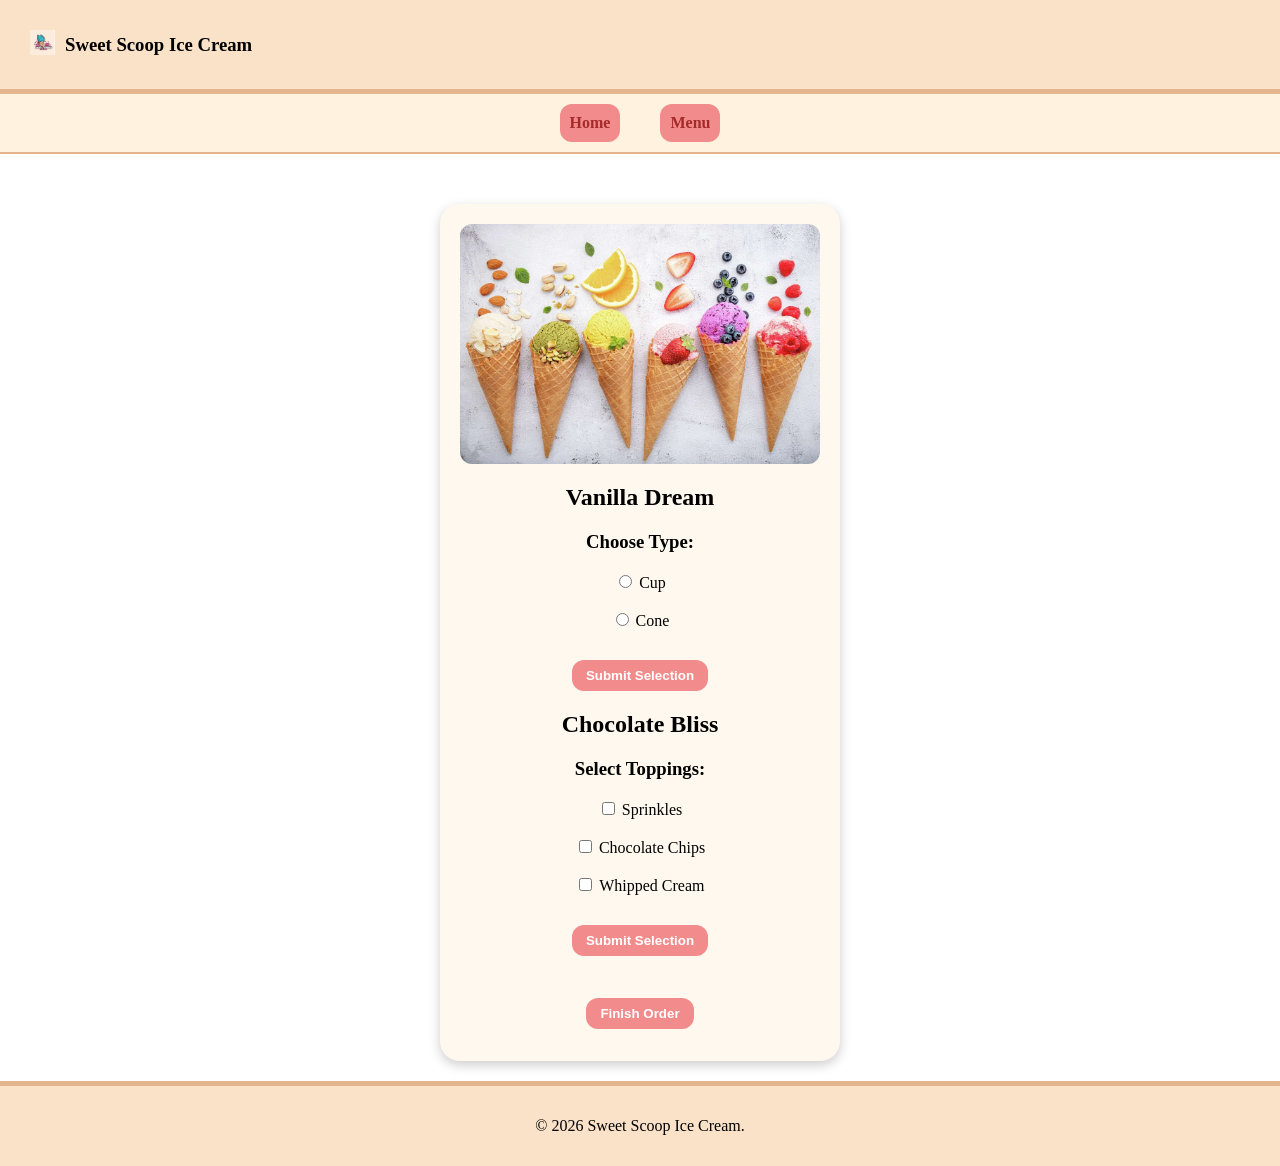
==== customize_order.html @ e0d79414 "Add files via upload" ====
<!DOCTYPE html>
<html lang="en">

<head>
    <meta charset="UTF-8">
    <meta name="viewport" content="width=device-width, initial-scale=1.0">
    <title>Customize Order</title>
    <link rel="stylesheet" href="styles.css">
</head>

<body>
    <header id="page_header">
        <div>
            <div><img src="img/logo.jpeg" alt="Sweet Scoop Ice Cream Logo"></div>
        </div>

        <div>
            <h3>Sweet Scoop Ice Cream</h3>
        </div>
    </header>

    <nav>
        <ul>
            <li><a href="index.html">Home</a></li>
            <li><a href="menu_view.html">Menu</a></li>
        </ul>
    </nav>

    <main class="customize_order_main">
        

        <form action="order_summary.html">
            <div>
                <img src="img/icecream_banner.jpeg" alt="Banner image for customizing order" id="banner_img">
            </div>

            <h2>Vanilla Dream</h2>
            <h3>Choose Type:</h3>

            <input type="radio" id="type_cup" name="type" value="Cup">
            <label for="type_cup">Cup</label><br><br>
            <input type="radio" id="type_cone" name="type" value="Cone">
            <label for="type_cone">Cone</label><br><br>
            <button type="button" name="update_order" value="submit_icecream_type">Submit Selection</button>

            <h2>Chocolate Bliss</h2>
            <h3>Select Toppings:</h3>

            <input type="checkbox" id="topping1" name="topping1" value="Sprinkles">
            <label for="topping1">Sprinkles</label><br><br>
            <input type="checkbox" id="topping2" name="topping2" value="Chocolate Chips">
            <label for="topping2">Chocolate Chips</label><br><br>
            <input type="checkbox" id="topping3" name="topping3" value="Whipped Cream">
            <label for="topping3">Whipped Cream</label><br><br>
            <button type="button" name="update_order" value="submit_toppings">Submit Selection</button>

            <br>
            <button type="submit">Finish Order</button>
        </form>
    </main>

    <footer>
        <p>&copy; 2026 Sweet Scoop Ice Cream.</p>
    </footer>
</body>

</html>
---- styles.css ----
html,
body {
    margin: 0;
    padding: 0;
    height: 100%;
}

body {
    min-height: 100vh;
    display: flex;
    flex-direction: column;
}

main {
    flex: 1;
}

main section h2 { text-align: center; }

header {
    background-color: #f9e2c8;
    display: flex;
    gap: 10px;
    align-items: center;
    justify-content: flex-start;
    padding: 15px 30px;
    border-bottom: 5px solid #e4b48c;
}

header img {
    width: 25px;
    height: 25px;
}

#page_header > div {
    margin: 0;
    display: flex;
    align-items: center;
}

nav {
    background-color: #fff3e0;
    display: flex;
    justify-content: center;
    padding: 10px;
    border-bottom: 2px solid #e4b48c;
    margin-bottom: 30px;
    flex-wrap: wrap;
}

nav ul {
    list-style: none;
    margin: 0;
    padding: 0;
    display: flex;
    flex-wrap: wrap;
    gap: 20px;
    align-items: center;
}

nav a {
    display: block;
    text-decoration: none;
    color: brown;
    background-color: #f28c8c;
    font-weight: bold;
    padding: 10px;
    margin-left: 10px;
    margin-right: 10px;
    border-radius: 12px;
}

main section {
    display: flex;
    background-color: #fff8ee;
    border-radius: 25px;
    margin-bottom: 40px;
    box-shadow: 0 4px 12px rgba(0, 0, 0, 0.2);
    justify-content: center;
    align-items: center;
    flex-direction: column;
    padding: 25px;
}

footer {
    background-color: #f9e2c8;
    display: flex;
    row-gap: 10px;
    align-items: center;
    justify-content: center;
    padding: 15px;
    border-top: 5px solid #e4b48c;
}

.index_main {
    display: flex;
    flex-direction: column;
    justify-content: center;
    width: 100%;
    max-width: 1100px;
    margin: 0 auto;
    padding: 20px;
    box-sizing: border-box;
}

.login_main {
    display: flex;
    justify-content: center;
    width: 100%;
    max-width: 1100px;
    margin: 0 auto;
    padding: 20px;
}

#login_container {
    display: flex;
    flex-direction: column;
    gap: 20px;
    justify-content: center;
    align-items: center;
    background-color: #fff8ee;
    border-radius: 20px;
    box-shadow: 0 4px 12px rgba(0, 0, 0, 0.2);
    padding: 20px;
}

#login_form {
    text-align: center;
    margin: 0 auto 70px;
}

#login_form input[type="text"],
#login_form input[type="password"] {
    background-color: #fff8ee;
}

form button,
.add_btn {
    background-color: #f28c8c;
    color: #ffffff;
    font-weight: bold;
    border-radius: 12px;
    padding: 8px 14px;
    border: none;
    cursor: pointer;
}

.menu_main {
    width: 100%;
    max-width: 1100px;
    margin: 0 auto;
    padding: 20px;
    box-sizing: border-box;
}

.season_selector {
    text-align: center;
}

.season_selector select {
    background-color: #fff8ee;
    border-radius: 10px;
    padding: 6px 10px;
    border: 1px solid #e4b48c;
}

.tile_grid {
    text-align: center;
    display: flex;
    flex-wrap: wrap;
}

.ice_cream_tile {
    background-color: #ffffff;
    border: 20px solid #ffffff;
    border-radius: 20px;
    padding: 15px;
    margin: 15px;
    box-shadow: 0 4px 12px rgba(0, 0, 0, 0.2);
    width: calc(33.333% - 30px);
    text-align: center;
    box-sizing: border-box;
}

.ice_cream_tile img {
    width: 100%;
    height: 180px;
    object-fit: cover;
    border-radius: 12px;
}

.special_actions {
    margin-top: 10px;
}

.remove_btn {
    background-color: #c94c4c;
    color: #ffffff;
    font-weight: bold;
    border-radius: 12px;
    padding: 8px 14px;
    border: none;
    cursor: pointer;
}

.customize_link {
    display: inline-block;
    text-decoration: none;
    background-color: #f28c8c;
    color: #ffffff;
    font-weight: bold;
    border-radius: 12px;
    padding: 8px 14px;
    border: none;
    cursor: pointer;
}

#banner_img {
    width: 100%;
    height: 15rem;
    object-fit: cover;
    border-radius: 12px;
    display: block;
    margin: 0 auto;
}

.customize_order_main {
    width: 100%;
    max-width: 1100px;
    margin: 0 auto;
    padding: 20px;
    display: flex;
    justify-content: center;
    flex-direction: column;
    align-items: center;
    border-radius: 25px;
}

.customize_order_main form {
    max-width: 500px;
    margin: 0 auto;
    text-align: center;
    padding: 20px;
    background-color: #fff8ee;
    border-radius: 20px;
    box-shadow: 0 4px 12px rgba(0, 0, 0, 0.2);
}

.customize_order_main form button {
    display: block;
    margin: 12px auto;
}

.action_btn {
    display: inline-block;
    text-decoration: none;
    background-color: #f28c8c;
    color: #ffffff;
    font-weight: bold;
    border-radius: 12px;
    padding: 8px 14px;
    border: none;
    cursor: pointer;
}

.order_summary_main {
    width: 100%;
    max-width: 1100px;
    margin: 0 auto;
    padding: 20px;
    display: flex;
    justify-content: center;
    flex-direction: column;
    align-items: center;
    box-sizing: border-box;
}

.order_summary_main > table {
    margin: 0 auto;
    border-collapse: collapse;
    border: 1px solid black;
    background-color: #fff8ee;
    text-align: left;
}

.order_summary_main td {
    border: 1px solid #000;
    padding: 10px 15px;
}

.summary_actions {
    display: flex;
    justify-content: center;
    gap: 12px;
    margin-top: 20px;
}
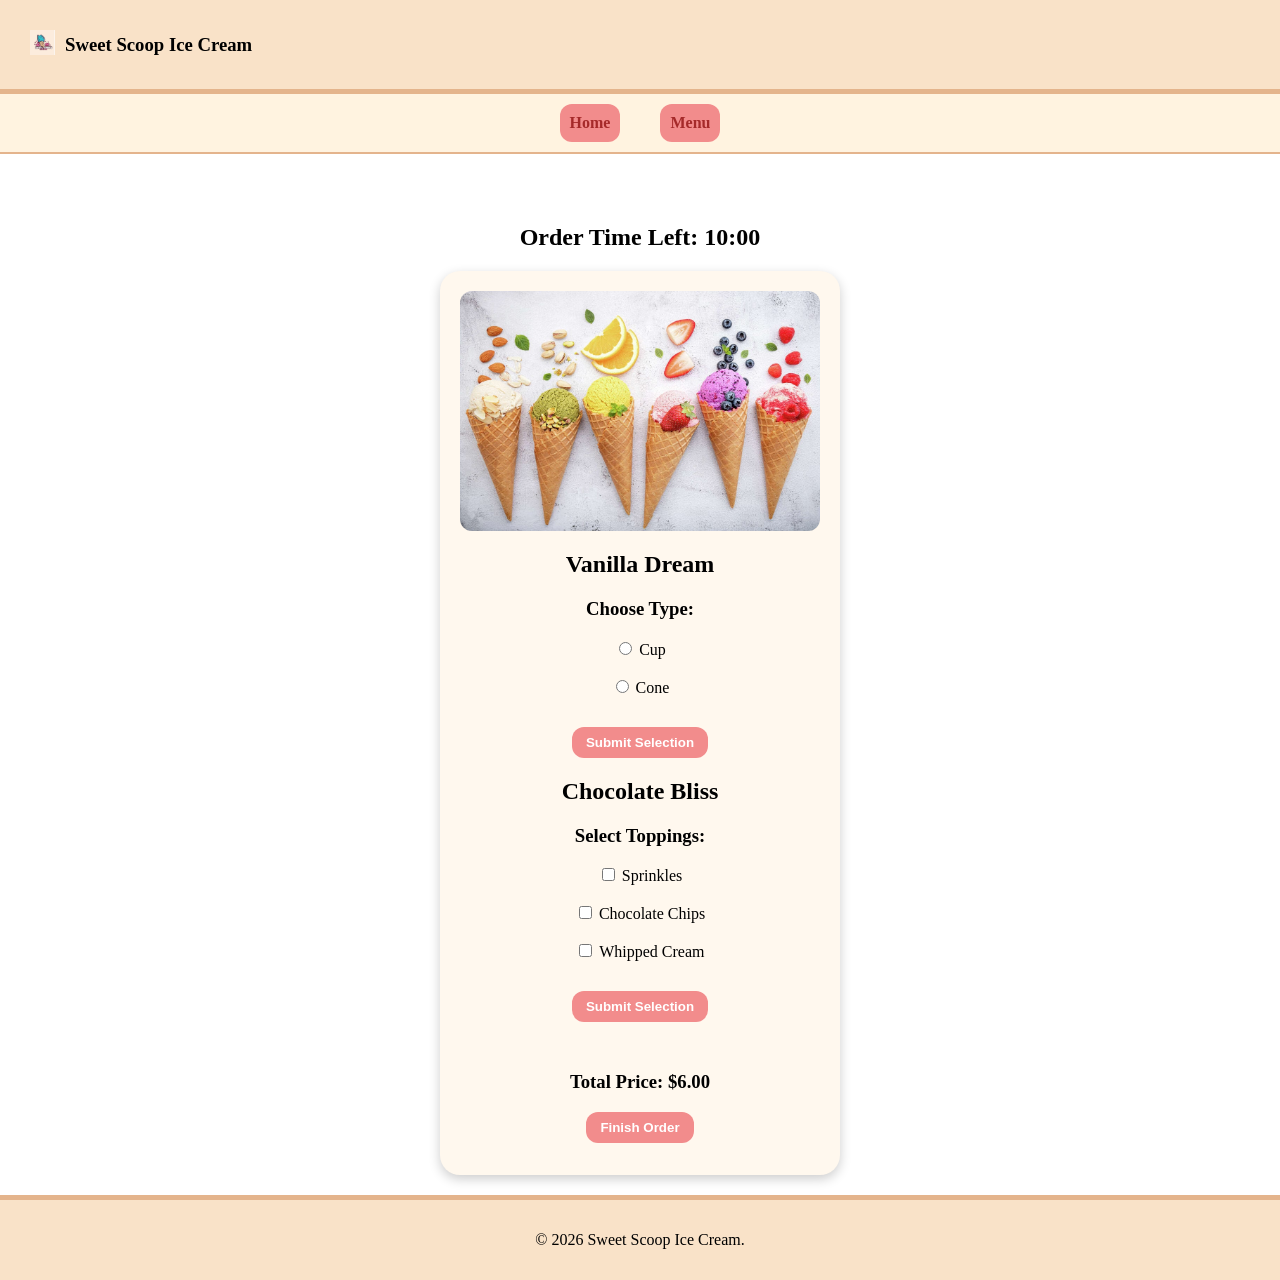
==== commit 3c23d9d2: "Finished customize_order" ====
--- a/customize_order.html
+++ b/customize_order.html
@@ -27,7 +27,7 @@
     </nav>
 
     <main class="customize_order_main">
-        
+        <h2>Order Time Left: <span id = "countdown">10:00</span></h2>
 
         <form action="order_summary.html">
             <div>
@@ -37,31 +37,107 @@
             <h2>Vanilla Dream</h2>
             <h3>Choose Type:</h3>
 
-            <input type="radio" id="type_cup" name="type" value="Cup">
+            <input type="radio" class = "radioInput" id="type_cup" name="type" value="Cup">
             <label for="type_cup">Cup</label><br><br>
-            <input type="radio" id="type_cone" name="type" value="Cone">
+            <input type="radio" class = "radioInput" id="type_cone" name="type" value="Cone">
             <label for="type_cone">Cone</label><br><br>
-            <button type="button" name="update_order" value="submit_icecream_type">Submit Selection</button>
+            <button type="button" name="update_order" value="submit_icecream_type"  onclick = "checkStatus('radio')">Submit Selection</button>
 
             <h2>Chocolate Bliss</h2>
             <h3>Select Toppings:</h3>
 
-            <input type="checkbox" id="topping1" name="topping1" value="Sprinkles">
+            <input type="checkbox" class = "checkboxInput" id="topping1" name="topping1" value="Sprinkles">
             <label for="topping1">Sprinkles</label><br><br>
-            <input type="checkbox" id="topping2" name="topping2" value="Chocolate Chips">
+            <input type="checkbox" class = "checkboxInput" id="topping2" name="topping2" value="Chocolate Chips">
             <label for="topping2">Chocolate Chips</label><br><br>
-            <input type="checkbox" id="topping3" name="topping3" value="Whipped Cream">
+            <input type="checkbox" class = "checkboxInput" id="topping3" name="topping3" value="Whipped Cream">
             <label for="topping3">Whipped Cream</label><br><br>
-            <button type="button" name="update_order" value="submit_toppings">Submit Selection</button>
+            <button type="button" id = "selectToppings" name="update_order" value="submit_toppings"  onclick = "checkStatus('checkbox')">Submit Selection</button>
 
             <br>
-            <button type="submit">Finish Order</button>
+            <h3>Total Price: <span id = totalPrice>$6.00</span></h3>
+            <button type = "submit" onclick = "return checkStatus('all')">Finish Order</button>
         </form>
     </main>
 
     <footer>
         <p>&copy; 2026 Sweet Scoop Ice Cream.</p>
     </footer>
+
+    <script>
+        document.addEventListener("DOMContentLoaded", () => {
+            let totalSeconds = 600;
+            const countdownDisplay = document.getElementById("countdown");
+
+            const countdown = setInterval(() => {
+                let mins = Math.floor(totalSeconds / 60);
+                let secs = totalSeconds % 60;
+
+                countdownDisplay.innerHTML = `${mins}:${secs.toString().padStart(2, '0')}`
+
+                if (totalSeconds <= 0){
+                    clearInterval(countdown);
+                    window.location.href = 'order_summary.html'
+                } else{
+                    totalSeconds--;
+                }
+            }, 1000);
+        });
+
+        function checkStatus(type){
+            const radioInput = document.getElementsByClassName("radioInput");
+            const checkInput = document.getElementsByClassName("checkboxInput");
+            let radioChecked = false;
+            let checkChecked = false;
+
+           for (let i = 0; i < radioInput.length; i++){
+            if(radioInput[i].checked){
+                radioChecked = true;
+            }
+           }
+
+           for (let i = 0; i < checkInput.length; i++){
+            if(checkInput[i].checked){
+                checkChecked = true;
+            }
+           }
+
+            if (type == 'radio' && !radioChecked){
+                alert("Please select cup or cone");
+            }
+            else if(type == 'checkbox' && !checkChecked){
+                alert("Please select one topping");
+            }
+            else if(type == 'all'){
+                if (!radioChecked && !checkChecked){
+                    alert("Please select cup or cone and select at least one topping");
+                    return false;
+                }
+                else if(!radioChecked){
+                    alert("Please select cup or cone");
+                    return false;
+                } 
+                else if(!checkChecked){
+                    alert("Please select one topping");
+                    return false;
+                }
+            }
+        }
+
+        function updateTotal(){
+            let totalPrice = 6.00;
+            const totalPriceElement = document.getElementById('totalPrice');
+            const addTopping = document.querySelectorAll('.checkboxInput:checked');
+
+            addTopping.forEach(checkbox => {
+                totalPrice += 1.50
+            });
+
+            totalPriceElement.textContent = `$${totalPrice.toFixed(2)}`
+        }
+
+        document.getElementById('selectToppings').addEventListener('click', updateTotal);
+    </script>
 </body>
 
 </html>
--- a/styles.css
+++ b/styles.css
@@ -294,3 +294,36 @@
     gap: 12px;
     margin-top: 20px;
 }
+
+#cart_section {
+    background-color: #fff8ee;
+    border-radius: 25px;
+    padding: 20px;
+    margin-bottom: 40px;
+    box-shadow: 0 4px 12px rgba(0, 0, 0, 0.2);
+    max-width: 1100px;
+    margin-left: auto;
+    margin-right: auto;
+}
+
+#cart_section h2 {
+    text-align: center;
+    margin-bottom: 20px;
+    font-weight: bold;
+}
+
+#cart_items {
+    width: 100%;
+    margin: 0 auto;
+  }
+
+.cart-item {
+    display: flex;
+    justify-content: space-between;
+    align-items: center;
+    background-color: white;
+    border: 1px solid #e4b48c;
+    border-radius: 20px;
+    padding: 12px 20px;
+    margin-bottom: 12px;
+}
